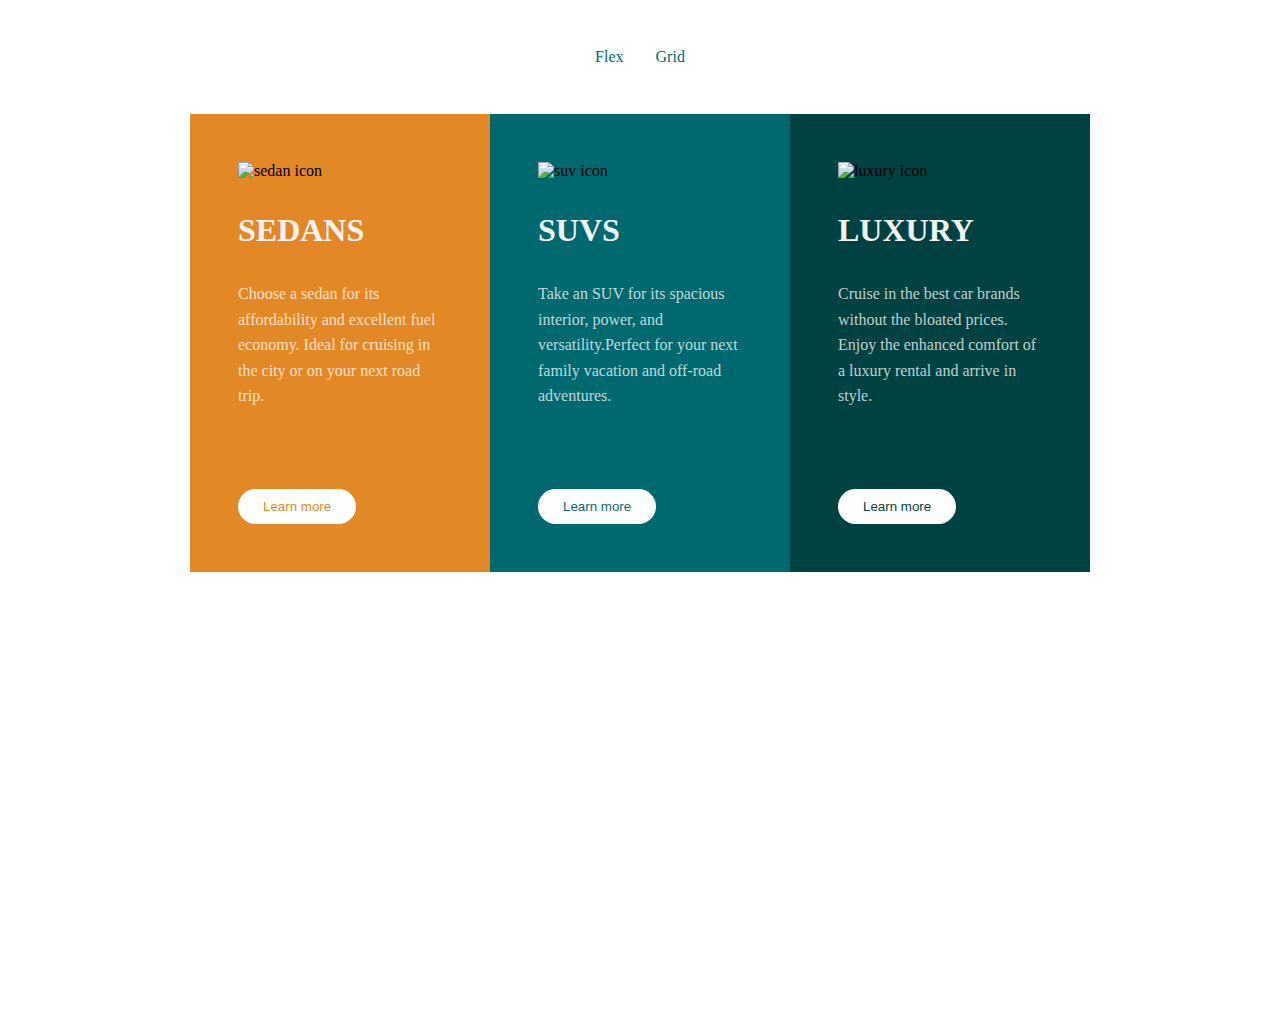
==== index.html @ fd7050df "flex and grid css" ====
<!DOCTYPE html>
<html>

<head>
  <meta charset="utf-8">
  <meta name="viewport" content="width=device-width">
  <title>CSS Flexbox</title>
  <link href="style.css" rel="stylesheet" >
</head>
<body>
  <header>
    <nav>
      <ul>
        <li><a href="index.html" class="link">Flex</a></li>
        <li><a href="grid.html" class="link">Grid</a></li>
      </ul>
    </nav>
  </header>
  <div class="container">
    <main>
      <article class="flex-container" >
        
        <section>
          <div class="sedan">
            <img src="./images/icon-sedans.svg" alt="sedan icon" class="img">
            <h2 class="section-title">SEDANS</h2>
            <p>Choose a sedan for its affordability and excellent fuel economy. Ideal for cruising in the city or on your next road trip.</p>
            <input type="button" value="Learn more" class="button">
          </div>
        </section>
  
        <section>
          <div class="suv">
            <img src="./images/icon-suvs.svg" alt="suv icon" class="img">
            <h2 class="section-title">SUVS</h2>
            <p>Take an SUV for its spacious interior, power, and versatility.Perfect for your next family vacation and off-road adventures.</p>
            <input type="button" value="Learn more" class="button">
          </div>
        </section>
  
        <section>
          <div class="luxury">
            <img src="./images/icon-luxury.svg" alt="luxury icon" class="img">
            <h2 class="section-title">LUXURY</h2>
            <p>Cruise in the best car brands without the bloated prices. Enjoy the enhanced comfort of a luxury rental and arrive in style.</p>
            <input type="button" value="Learn more" class="button">
          </div>
        </section>
      </article>
    </main>
    
  </div>
  
</body>

</html>
---- style.css ----
* {
    padding: 0;
    margin: 0;
    box-sizing: border-box;
  }
  
  :root {
    --brgt-org: hsl(31, 77%, 52%);
    --dark-cyan: hsl(184, 100%, 22%);
    --vdark-cyan: hsl(179, 100%, 13%);
    --trans-white: hsla(0, 0%, 100%, 0.75);
    --vlight-gray: hsl(0, 0%, 95%);
  }
  
  header { margin: 3rem 0; }
  
  nav ul {
    display: flex;
    justify-content: center;
    gap: 2rem;
    list-style: none;
  }
  
  .link {
    color: var(--dark-cyan);
    text-decoration: none;
  }
  
  .link:hover {
    color: var(--brgt-org);
    padding-bottom: 2px;
    border-bottom: 2px solid var(--dark-cyan);
  }
  
  .container {
    height: 100%;
    display: flex;
    flex-direction: column;
    align-items: center;
  }
  
  h1, h2 {
    color: var(--vlight-gray);
    margin-bottom: 2rem;
  }
  
  .sedan { background-color: var(--brgt-org); }
  .sedan .button { color:  var(--brgt-org); }
  
  .suv { background-color: var(--dark-cyan); }
  .suv .button { color:  var(--dark-cyan); }
  
  .luxury { background-color: var(--vdark-cyan); }
  .luxury .button { color:  var(--vdark-cyan); }
  
  .button {
    background-color: white;
    border: none;
    border-radius: 3rem;
    padding: 10px 25px;
    cursor: pointer;
  }
  
  .button:hover {
    color: var(--vlight-gray);
    background-color: unset;
    border: 1.5px solid white;
  }
  
  @media (max-width:1440px){
    html, body {
      width: 100%;
      height: 100%;
    }
    
    .flex-container {
      display: flex;
      justify-content: center;
      align-items: center;
      margin: 0 auto
    }
  
    .flex-container div p {
      color: var(--trans-white);
      line-height: 1.6;
      margin-bottom: 5rem;
    }
    
    .flex-container section div {
      width: 300px;
      padding: 3rem;
    }
    
    .img {margin-bottom: 2rem;}
    
    .section-title {font-size: 2rem;}
  }
  
  @media (max-width:900px){
    .container {
      height: unset;
    }
    
    .flex-container {
      flex-direction: column;
    }
  }
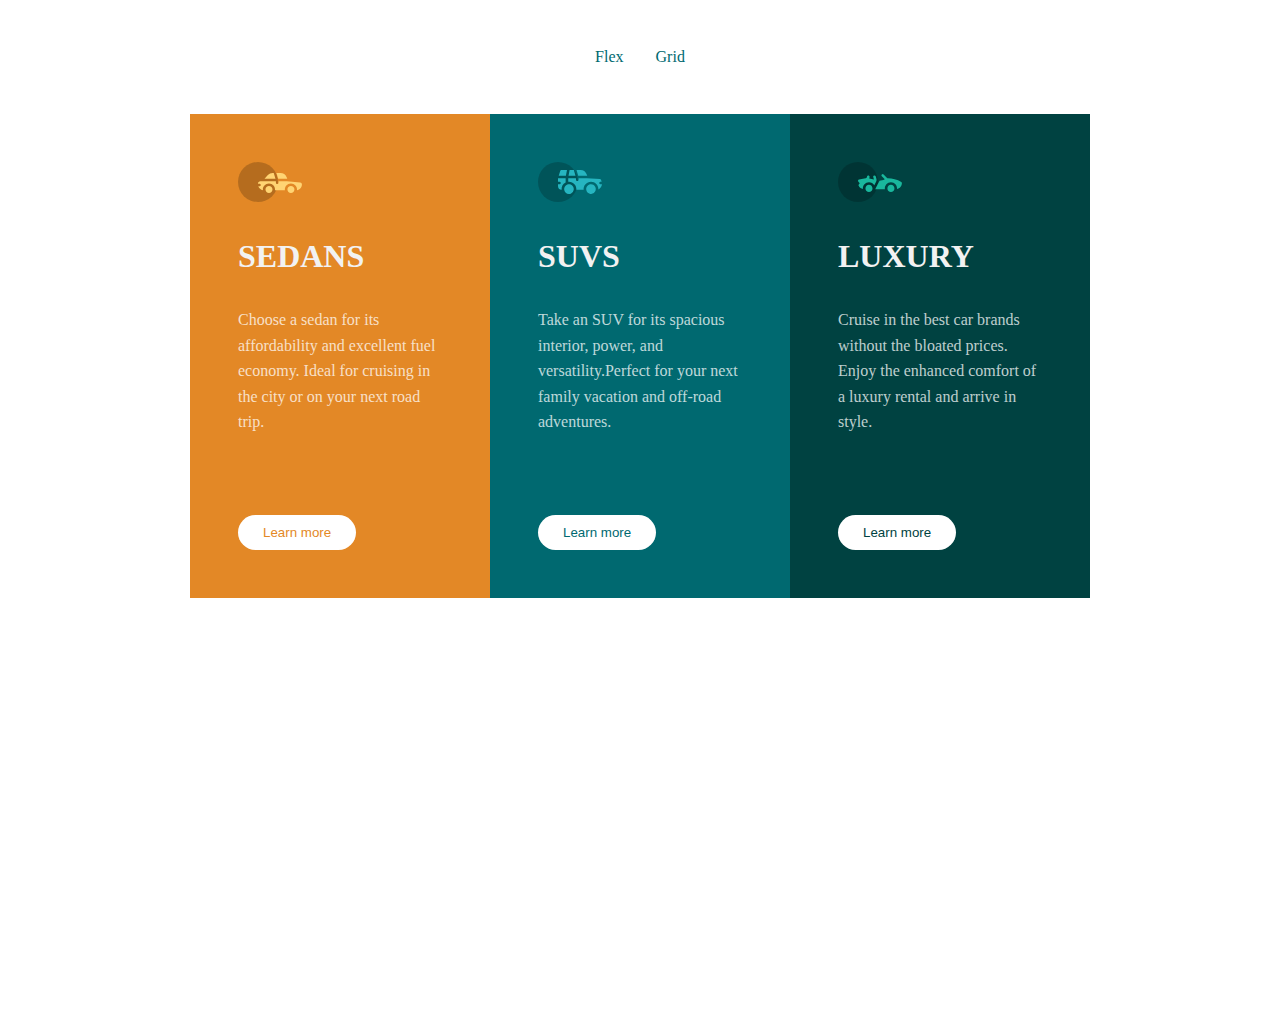
==== commit ab4bd51b: "update the imgage folder" ====
--- a/index.html
+++ b/index.html
@@ -5,6 +5,10 @@
   <meta charset="utf-8">
   <meta name="viewport" content="width=device-width">
   <title>CSS Flexbox</title>
+  <link rel="preconnect" href="https://fonts.googleapis.com">
+  <link rel="preconnect" href="https://fonts.gstatic.com" crossorigin>
+  <link href="https://fonts.googleapis.com/css2?family=Big+Shoulders+Display:wght@700&family=Lexend+Deca&display=swap" rel="stylesheet">
+  <link rel="stylesheet" href="https://cdnjs.cloudflare.com/ajax/libs/font-awesome/6.1.1/css/all.min.css">
   <link href="style.css" rel="stylesheet" >
 </head>
 <body>
